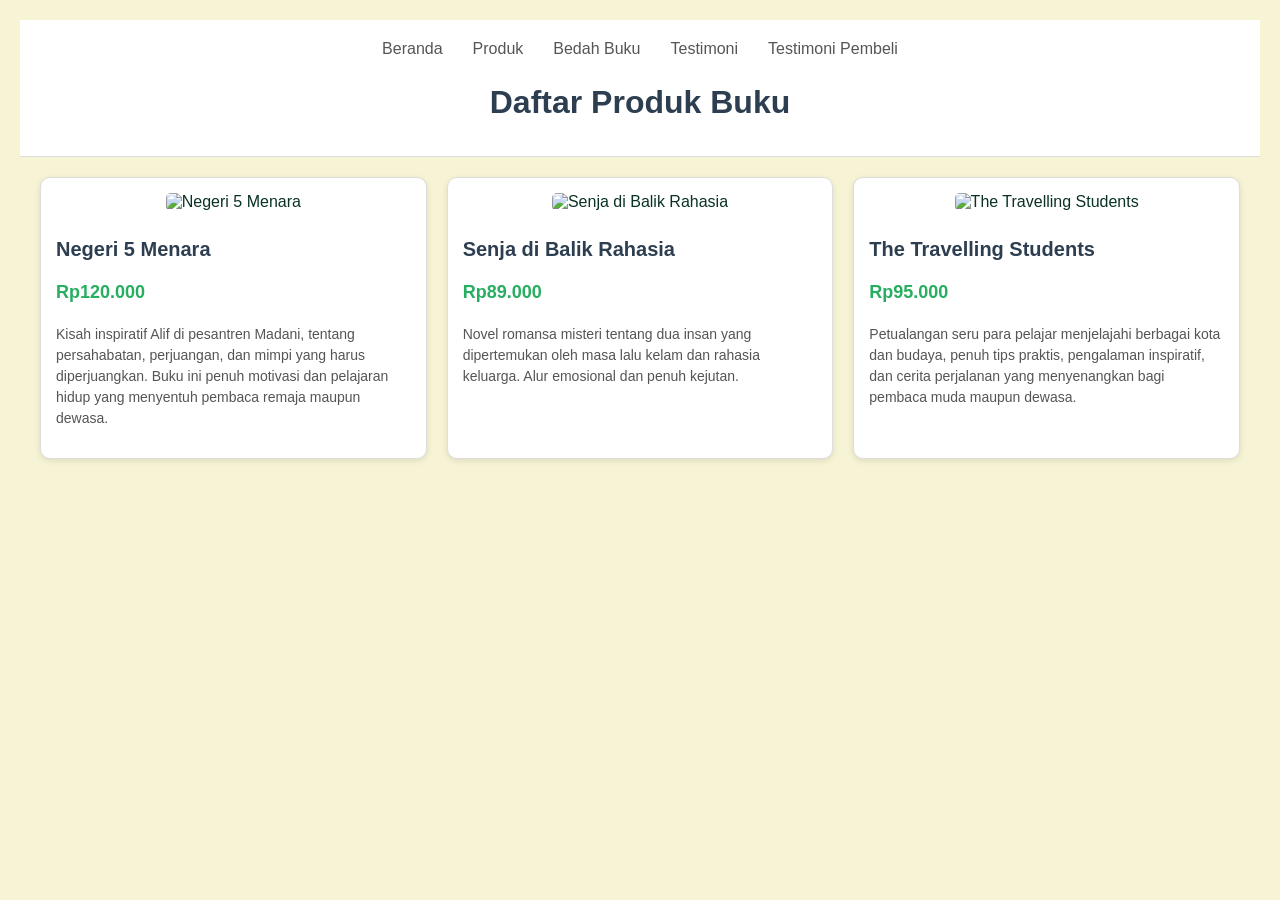
==== produk.html @ 0ee221e4 "Add files via upload" ====
<!DOCTYPE html>
<html lang="id">
<head>
    <meta charset="UTF-8">
    <meta name="viewport" content="width=device-width, initial-scale=1.0">
    <title>Pelangi Literasi - Daftar Produk</title>
    <link rel="stylesheet" href="style.css">
</head>
<body>
    <header>
       
   
        <nav>
            <a href="index.html">Beranda</a>
            <a href="produk.html">Produk</a>
            <a href="bedah-buku.html">Bedah Buku</a>
            <a href="testimoni.html">Testimoni</a>
            <a href="tampil-testimoni.html">Testimoni Pembeli</a>
        </nav>
        <h1>Daftar Produk Buku</h1>
    </header>

    <main>
        <section class="daftar-produk">
            <div class="produk">
                <img src="images/1.jpg" alt="Negeri 5 Menara">
                <h2>Negeri 5 Menara</h2>
                <p class="harga">Rp120.000</p>
                <p class="deskripsi">
                    Kisah inspiratif Alif di pesantren Madani, tentang persahabatan, 
                    perjuangan, dan mimpi yang harus diperjuangkan. Buku ini penuh motivasi 
                    dan pelajaran hidup yang menyentuh pembaca remaja maupun dewasa.
                </p>
            </div>

            <div class="produk">
                <img src="images/senja.webp" alt="Senja di Balik Rahasia">
                <h2>Senja di Balik Rahasia</h2>
                <p class="harga">Rp89.000</p>
                <p class="deskripsi">
                    Novel romansa misteri tentang dua insan yang dipertemukan oleh masa lalu kelam 
                    dan rahasia keluarga. Alur emosional dan penuh kejutan.
                </p>
            </div>

            <div class="produk">
                <img src="images/travel.webp" alt="The Travelling Students">
                <h2>The Travelling Students</h2>
                <p class="harga">Rp95.000</p>
                <p class="deskripsi">
                   Petualangan seru para pelajar menjelajahi berbagai kota dan budaya, penuh tips 
                   praktis, pengalaman inspiratif, dan cerita perjalanan yang menyenangkan bagi
                    pembaca muda maupun dewasa.
                </p>
            </div>
        </section>
    </main>
</body>
</html>
---- style.css ----
body {
    background-color: #F7F4D5;
    font-family: Arial, sans-serif;
    color: #0A3323;
    margin: 20px
     }
    
  h1   {
   color: #628141;
    text-align: center;
     }
     
 h2    {
    color: #658C58;
    text-align: left;
    }

  p  {
    font-size: 18px;
    text-align: left;
    line-height: 1.5;
    }

.daftar-produk {
  display: grid;
  grid-template-columns:  repeat(auto-fit,minmax(250px, 1fr));
  gap: 20px;
  padding: 20px;
}

header {
  background-color: #ffffff;
  padding: 20px 0;
  text-align: center;
  border-bottom: 1px solid #ddd;
}

header h1 {
  margin-bottom: 15px;
  color: #2c3e50;
  font-weight: 600;
}

nav {
  display: flex;
  justify-content: center;
  gap: 30px;
}

nav a {
  text-decoration: none;
  color: #555;
  font-weight: 500;
  position: relative;
  padding-bottom: 5px;
  transition: 0.3s;
}

nav a::after {
  content: "";
  position: absolute;
  left: 0;
  bottom: 0;
  width: 0%;
  height: 2px;
  background-color: #27ae60;
  transition: 0.3s;
}

nav a:hover {
  color: #27ae60;
}

nav a:hover::after {
  width: 100%;
}

.produk {
  background-color: #fff;
  border: 1px solid #ddd;
  padding: 15px;
  border-radius: 10px;
  text-align: center;
  box-shadow: 0 2px 6px rgba(0 ,0 ,0 , 0.1);
}

.produk img {
  width: 150px;
  height: auto;
  border-radius: 5px;
  margin-bottom: 10px;
}

.produk h2 {
  font-size: 20px;
  color: #2c3e50;
}

.produk h3 {
  font-size: 16px;
  color: #2c3e50;
}

.harga {
  font-weight: bold;
  color: #27ae60;
}

.deskripsi {
  font-size: 14px;
  color: #555;
}

li {
    line-height: 1.5;
 }
 strong{
    color: #31694E;
 }

 .artikel {
   max-width: 700px;
   margin: auto;
   padding: 20px;
   background-color: #F7F4D5;
   font-family: 'Geogia', derif;
   line-height: 1.8;

 }
 .artikel .penulis {
   font-style: italic;
   color: #666;
   margin-bottom: 20px;

 }
 .artikel .sampul {
   width: 180px;
   float: white;
   margin: 0 0 20px 20px;
   border: 1px solid #ccc;
   box-shadow: 2px 2px 6px rgba(0,0,0,0.1);

 }
 .artikel blockquote {
   font-style: italic;
   padding-left: 20px;
   margin: 20px 0;
   boreder-left: 4px solid #999;
   color: #444;
   background-color: #F7F4D5;
 }
 .btn-kembali {
   display: inline-block;
   margin-top: 30px;
   padding: 10px 16px;
   background-color: #0066cc;
   color: white;
   text-decoration: none;
   border-radius: 4px;
 }

 .btn-kembali:hover {
   background-color: #004d99;
 }

 .formulir {
  max-width: 600px;
  margin: auto;
  padding: 20px;
  background-color: #849532;
  border-radius: 10px;
  box-shadow: 0 0 10px rgba(0,0,0,0.1);
 }

 form label {
  display: block;
  margin-top: 10px;
  font-weight: bold;

 }

form input,
form select,
form textarea {
  width: 100%;
  padding: 8px;
  margin-top: 5px;
  margin-bottom: 15px;
  border-radius: 5px;
  border: 1px solid #CCC;
}

form button {
  background-color: #3498db;
  color: white;
  padding: 10px 15px;
  border: none;
  border-radius: 5px;
  cursor: pointer;
}

form button:hover {
  background-color: #2980b9;
}
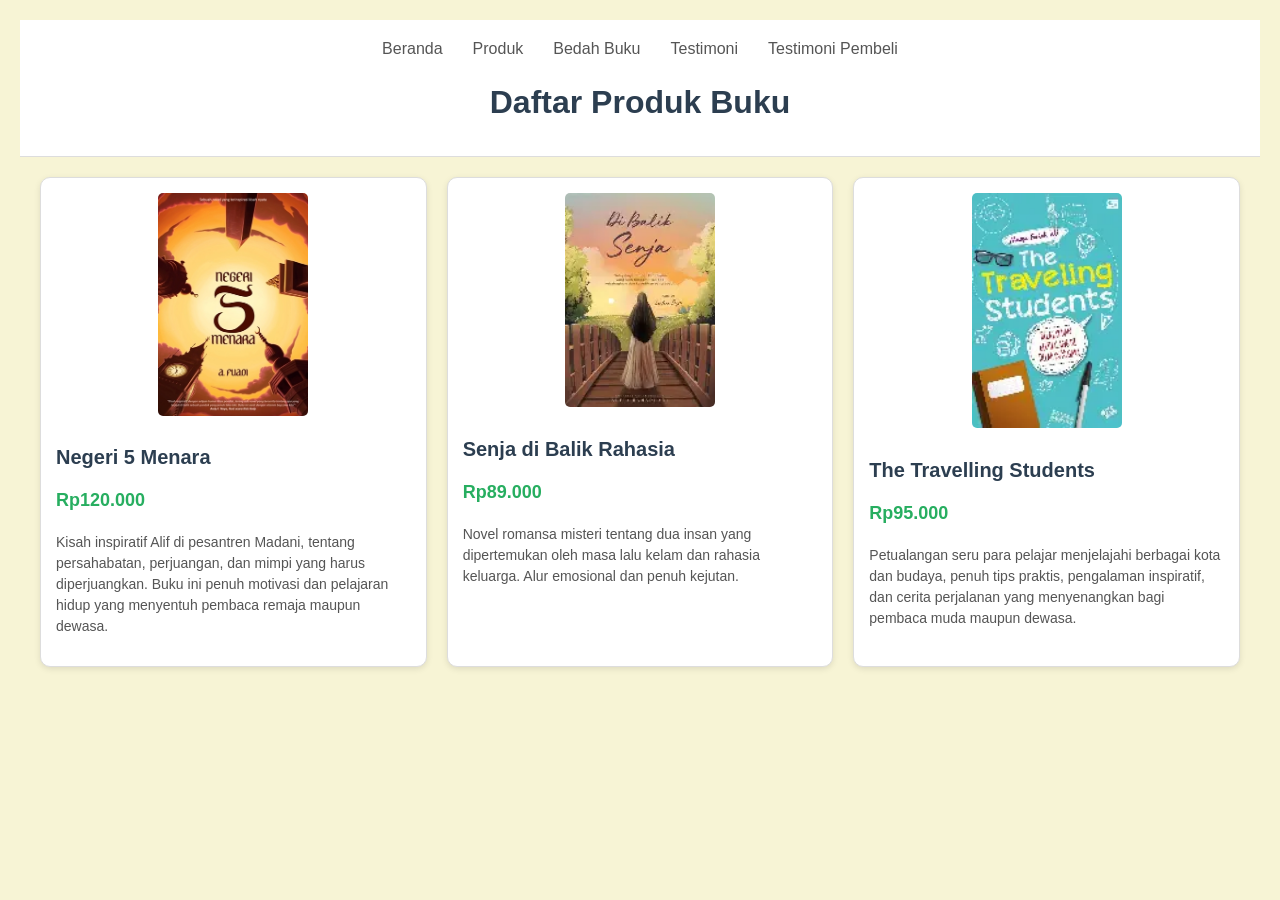
==== commit 83f36f20: "Fix HTML structure and update image paths" ====
--- a/produk.html
+++ b/produk.html
@@ -23,7 +23,7 @@
     <main>
         <section class="daftar-produk">
             <div class="produk">
-                <img src="images/1.jpg" alt="Negeri 5 Menara">
+                <img src="1.jpg" alt="Negeri 5 Menara">
                 <h2>Negeri 5 Menara</h2>
                 <p class="harga">Rp120.000</p>
                 <p class="deskripsi">
@@ -34,7 +34,7 @@
             </div>
 
             <div class="produk">
-                <img src="images/senja.webp" alt="Senja di Balik Rahasia">
+                <img src="senja.webp" alt="Senja di Balik Rahasia">
                 <h2>Senja di Balik Rahasia</h2>
                 <p class="harga">Rp89.000</p>
                 <p class="deskripsi">
@@ -44,7 +44,7 @@
             </div>
 
             <div class="produk">
-                <img src="images/travel.webp" alt="The Travelling Students">
+                <img src="travel.webp" alt="The Travelling Students">
                 <h2>The Travelling Students</h2>
                 <p class="harga">Rp95.000</p>
                 <p class="deskripsi">
@@ -56,4 +56,5 @@
         </section>
     </main>
 </body>
-</html>+
+</html>
